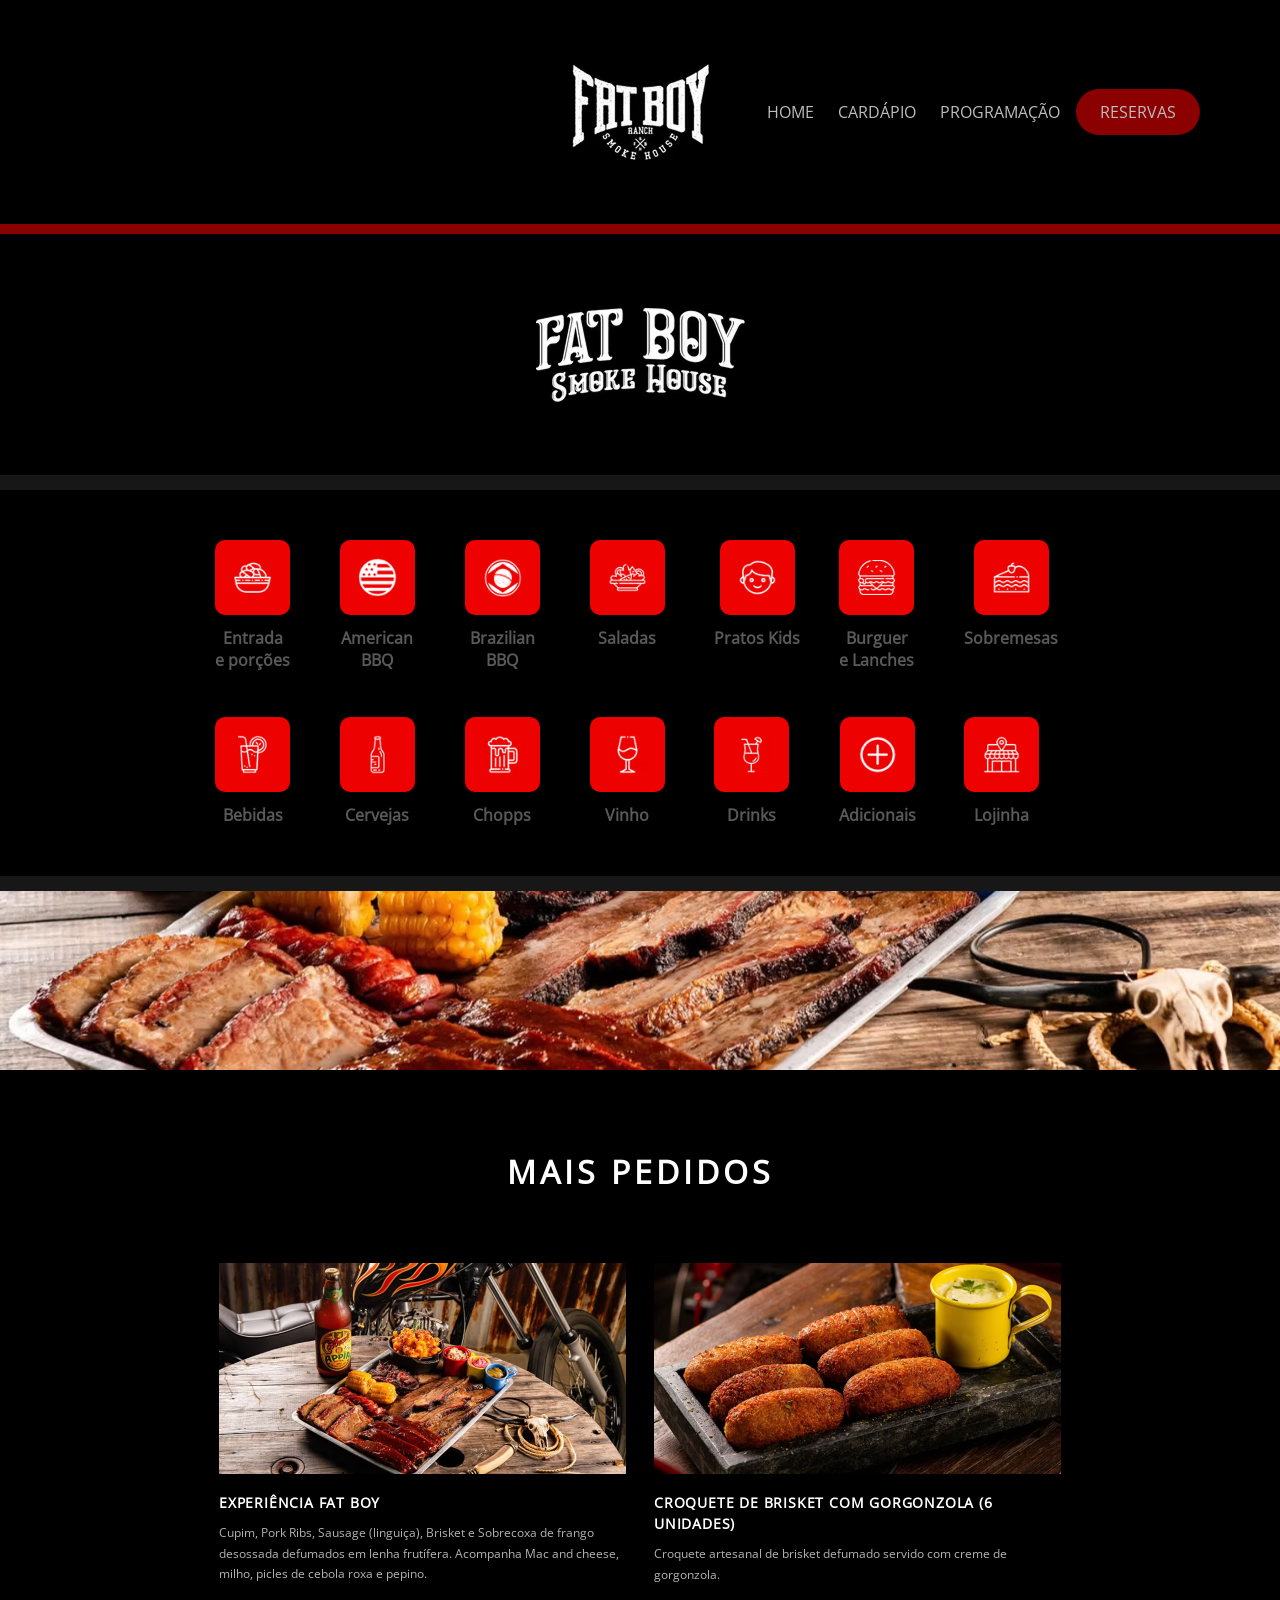
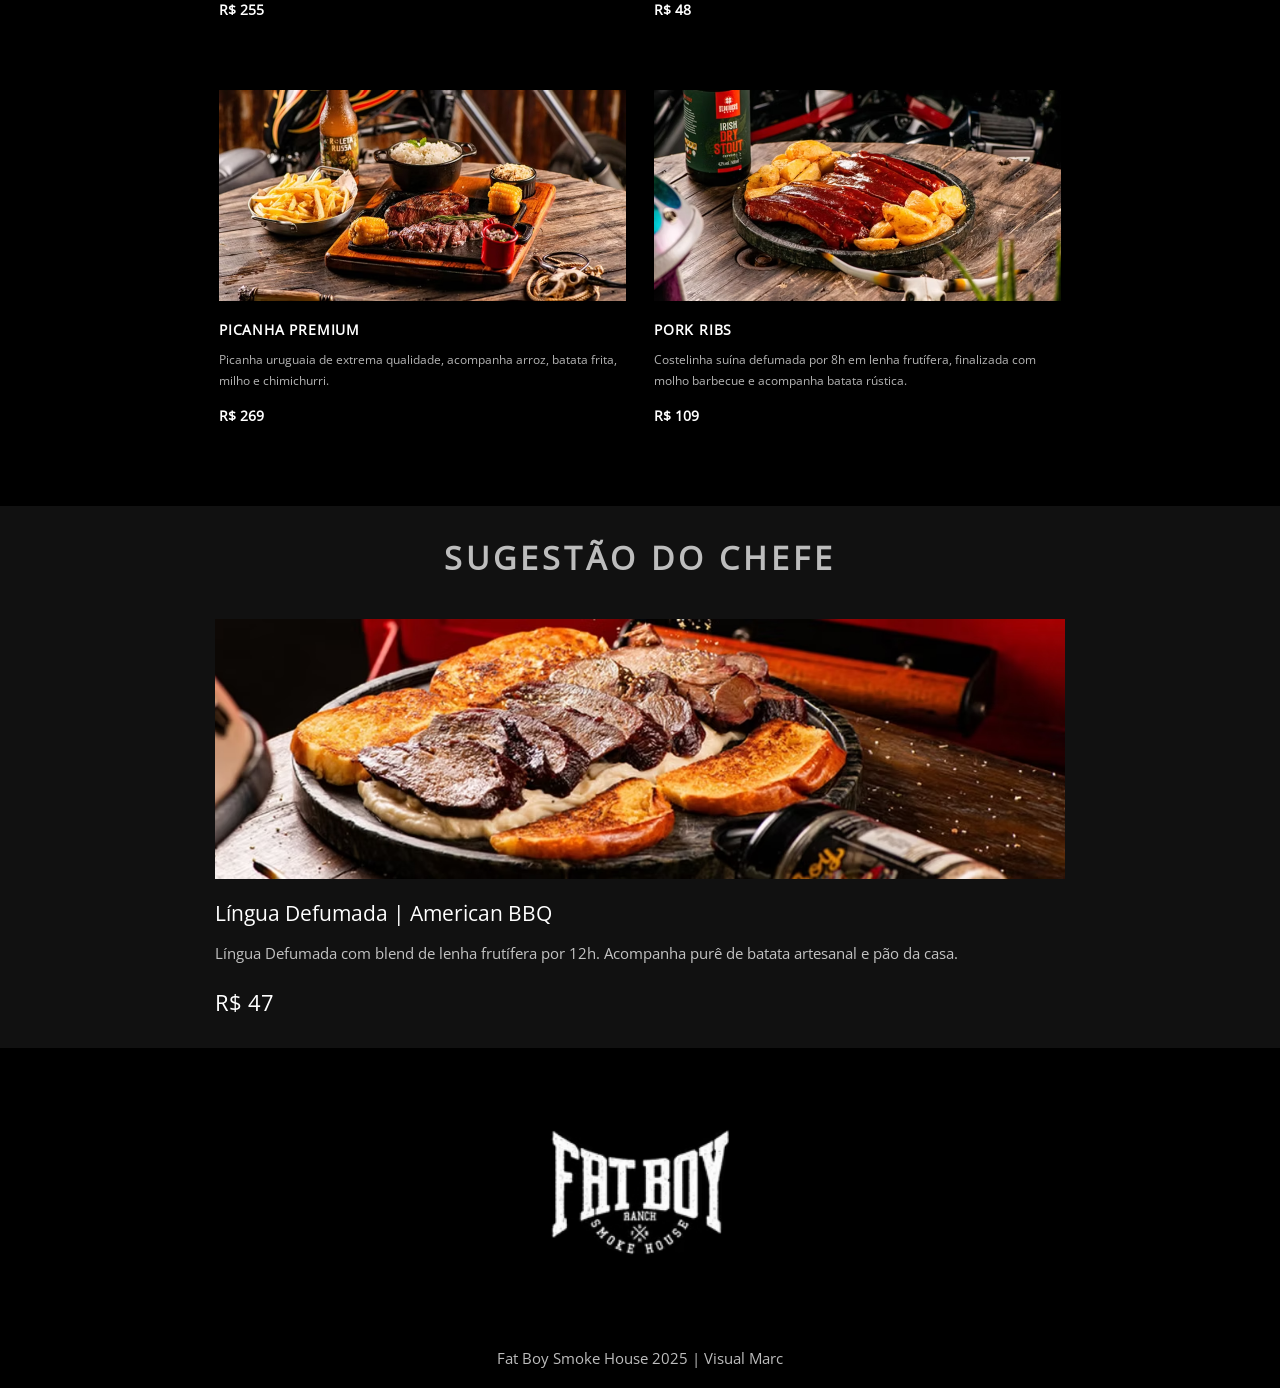
==== cardapio.html @ 6d9d1065 "finaliza todos ajustes" ====
<!doctype html>
<html lang="pt-br">
  <head>
    <meta charset="UTF-8" />
    <meta name="viewport" content="width=device-width, initial-scale=1.0" />
    <link rel="icon" href="/favicon.io.png" />
    <link rel="stylesheet" href="css/style.css" />
    <title>Fat Boy</title>
  </head>
  <body>
    <header class="main-header">
      <a class="logo" href="index.html" title="Retornar a página inicial">
        <img
          class="logo-fatboy"
          src="img/logo-fatboy.png"
          alt="logo branco fatboy"
        />
      </a>
      <nav class="main-nav">
        <ul class="list-links">
          <li><a href="index.html">HOME</a></li>
          <li><a href="cardapio.html">CARDÁPIO</a></li>
          <li><a href="index.html#programacao">PROGRAMAÇÃO</a></li>
        </ul>
        <a
          class="btn-reservas"
          href="https://wa.me/5512988518700?text=Olá,%20gostaria%20de%20fazer%20uma%20reserva."
          target="_blank"
          >RESERVAS</a
        >
      </nav>
    </header>
    <main>
      <div class="faixa"></div>
      <section class="hero-cardapio"></section>
      <section class="segunda-faixa-cardapio"></section>
      <section class="pag-cardapio">
        <div class="grid-cardapio">
          <a href="#" class="card">
            <img
              src="./img/cardapio/entrada-e-porcoes.png"
              alt="Entrada e porções"
            />
            <h3>Entrada <br />e porções</h3>
          </a>

          <a href="#" class="card">
            <img src="./img/cardapio/american-bbq.png" alt="American BBQ" />
            <h3>American <br />BBQ</h3>
          </a>
          <a href="#" class="card">
            <img src="./img/cardapio/brazilian-bbq.png" alt="Brazilian BBQ" />
            <h3>Brazilian <br />BBQ</h3>
          </a>

          <a href="#" class="card">
            <img src="./img/cardapio/saladas.png" alt="Saladas" />
            <h3>Saladas</h3>
          </a>

          <a href="#" class="card">
            <img src="./img/cardapio/kids.png" alt="Kids" />
            <h3>Pratos Kids</h3>
          </a>

          <a href="lanches.html" class="card">
            <img src="./img/cardapio/burguer.png" alt="Burguer e Lanches" />
            <h3>Burguer <br />e Lanches</h3>
          </a>

          <a href="#" class="card">
            <img src="./img/cardapio/sobremesas.png" alt="Sobremesas" />
            <h3>Sobremesas</h3>
          </a>

          <a href="#" class="card">
            <img src="./img/cardapio/bebidas.png" alt="Bebidas" />
            <h3>Bebidas</h3>
          </a>

          <a href="#" class="card">
            <img src="./img/cardapio/cervejas.png" alt="Cervejas" />
            <h3>Cervejas</h3>
          </a>

          <a href="#" class="card">
            <img src="./img/cardapio/chopp.png" alt="Chopps" />
            <h3>Chopps</h3>
          </a>
          <a href="#" class="card">
            <img src="./img/cardapio/vinho.png" alt="Vinho" />
            <h3>Vinho</h3>
          </a>
          <a href="drinks.html" class="card">
            <img src="./img/cardapio/drinks.png" alt="Drinks" />
            <h3>Drinks</h3>
          </a>
          <a href="#" class="card">
            <img src="./img/cardapio/adicional.png" alt="Adicionais" />
            <h3>Adicionais</h3>
          </a>

          <a href="#" class="card">
            <img src="./img/cardapio/lojinha.png" alt="Lojinha" />
            <h3>Lojinha</h3>
          </a>
        </div>
      </section>
      <section class="segunda-faixa-cardapio"></section>
      <section class="faixa-cardapio">
        <img src="./img/cardapio/faixa-img.avif" alt="" />
      </section>
      <section class="mais-pedidos">
        <h2>MAIS PEDIDOS</h2>

        <!-- CARD 1 -->
        <div class="mais-pedidos-card">
          <img
            src="img/cardapio/experiencia-fat-boy.avif"
            alt="Experiência Fat Boy"
          />

          <div class="mais-pedidos-info">
            <h3>EXPERIÊNCIA FAT BOY</h3>

            <p>
              Cupim, Pork Ribs, Sausage (linguiça), Brisket e Sobrecoxa de
              frango desossada defumados em lenha frutífera. Acompanha Mac and
              cheese, milho, picles de cebola roxa e pepino.
            </p>

            <div class="mais-pedidos-price">
              <span>R$ 255</span>
            </div>
          </div>
        </div>

        <!-- CARD 2 -->
        <div class="mais-pedidos-card">
          <img src="img/cardapio/croquete.avif" alt="Croquete de Brisket" />

          <div class="mais-pedidos-info">
            <h3>CROQUETE DE BRISKET COM GORGONZOLA (6 unidades)</h3>

            <p>
              Croquete artesanal de brisket defumado servido com creme de
              gorgonzola.
            </p>

            <div class="mais-pedidos-price">
              <span>R$ 48</span>
            </div>
          </div>
        </div>

        <!-- CARD 3 -->
        <div class="mais-pedidos-card">
          <img src="img/cardapio/picanha.avif" alt="Picanha Premium" />

          <div class="mais-pedidos-info">
            <h3>PICANHA PREMIUM</h3>

            <p>
              Picanha uruguaia de extrema qualidade, acompanha arroz, batata
              frita, milho e chimichurri.
            </p>

            <div class="mais-pedidos-price">
              <span>R$ 269</span>
            </div>
          </div>
        </div>

        <!-- CARD 4 -->
        <div class="mais-pedidos-card">
          <img src="img/cardapio/pork.avif" alt="Pork Ribs" />

          <div class="mais-pedidos-info">
            <h3>PORK RIBS</h3>

            <p>
              Costelinha suína defumada por 8h em lenha frutífera, finalizada
              com molho barbecue e acompanha batata rústica.
            </p>

            <div class="mais-pedidos-price">
              <span>R$ 109</span>
            </div>
          </div>
        </div>
      </section>
      <section class="sugestao-chefe">
        <h2>SUGESTÃO DO CHEFE</h2>
        <div class="sugestao-chefe-card">
          <img
            src="img/lanches-pagina/sugestao-chefe.avif"
            alt="SUGESTAO DO CHEFE"
          />

          <div class="sugestao-chefe-info">
            <h3>Língua Defumada | American BBQ</h3>

            <p>
              Língua Defumada com blend de lenha frutífera por 12h. Acompanha
              purê de batata artesanal e pão da casa.
            </p>

            <div class="sugestao-chefe-price">
              <span>R$ 47 </span>
            </div>
          </div>
        </div>
      </section>
    </main>
    <footer>
      <section class="footer-bottom">
        <img src="./img/logo-fatboy.png" alt="Logo Fat Boy Smoke House" />

        <p>Fat Boy Smoke House 2025 | Visual Marc</p>
      </section>
    </footer>
  </body>
</html>
---- css/style.css ----
@import url("./global.css");
@import url("./header.css");
@import url("./hero.css");
@import url("./cardapio.css");
@import url("./galeria.css");
@import url("./ta-no-fat-boy.css");
@import url("./footer.css");
@import url("./drinks.css");
@import url("./lanches.css");
@import url("./mais-pedidos.css");
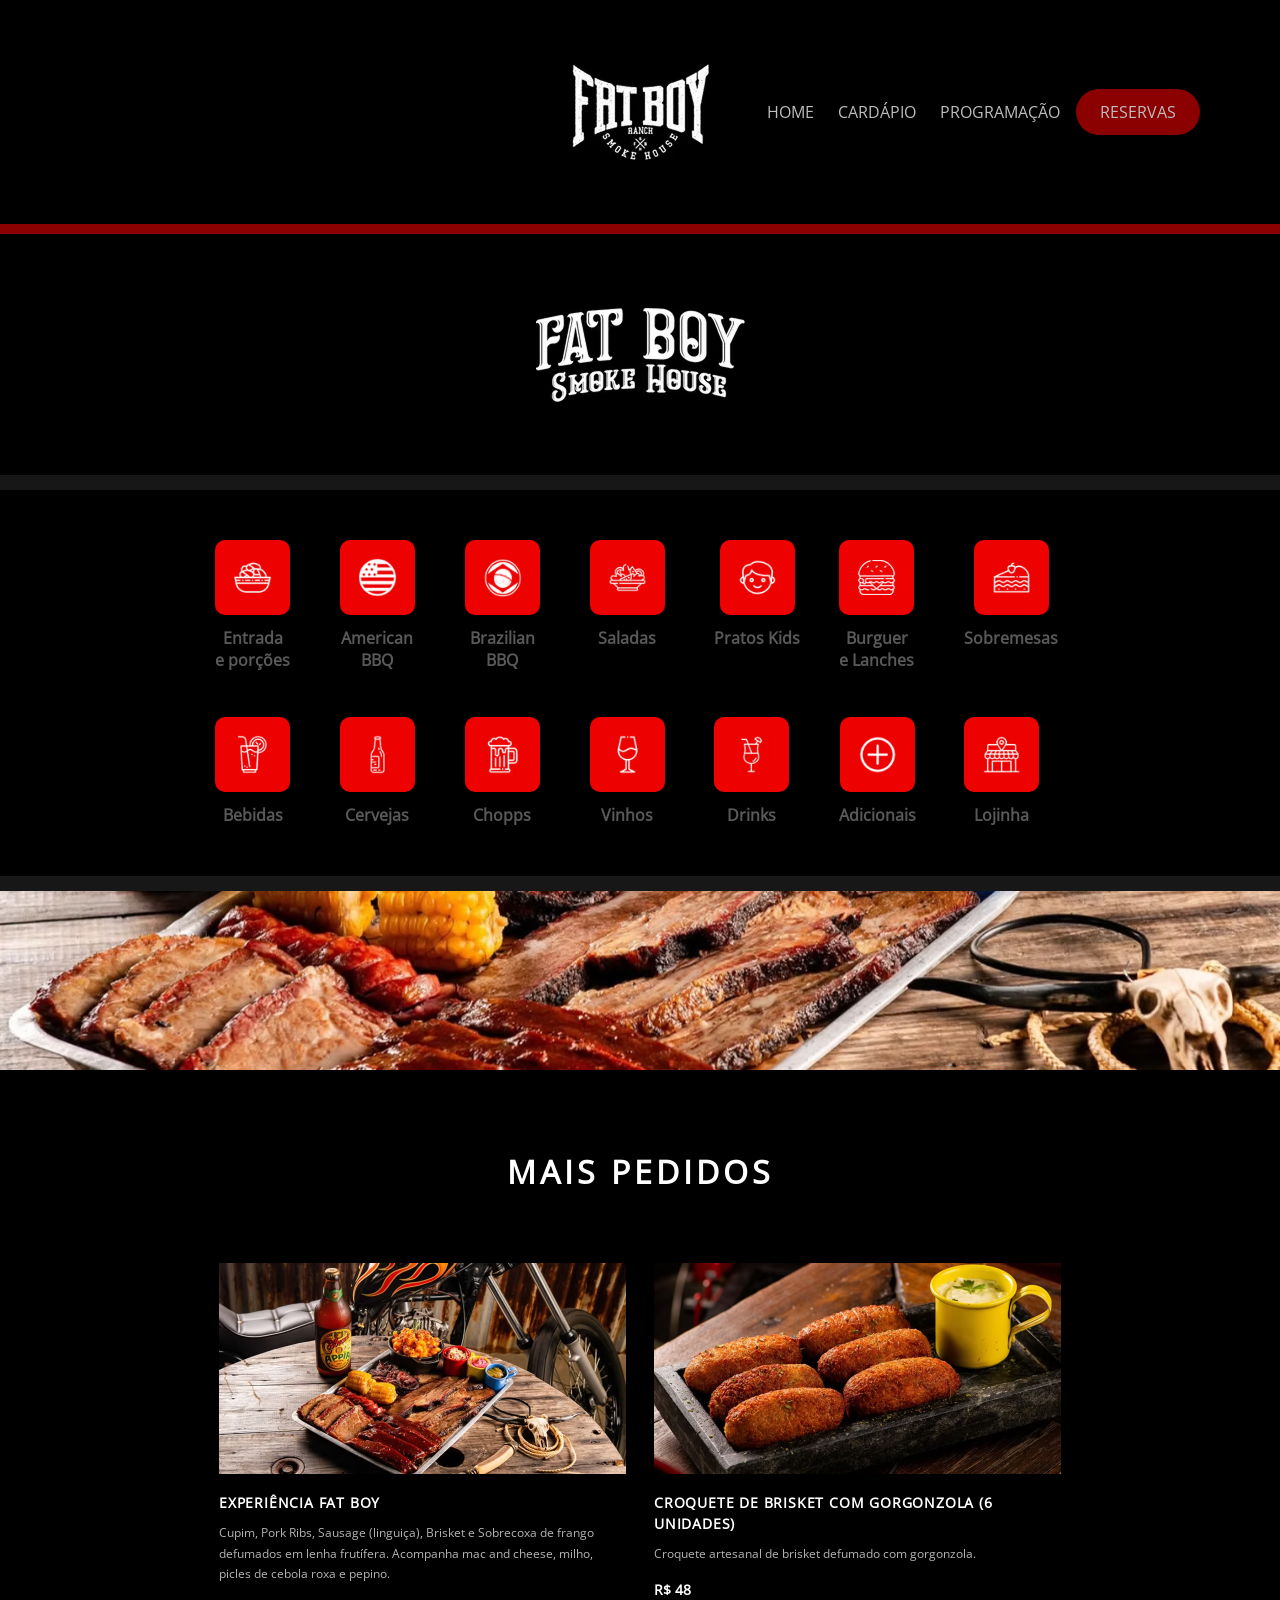
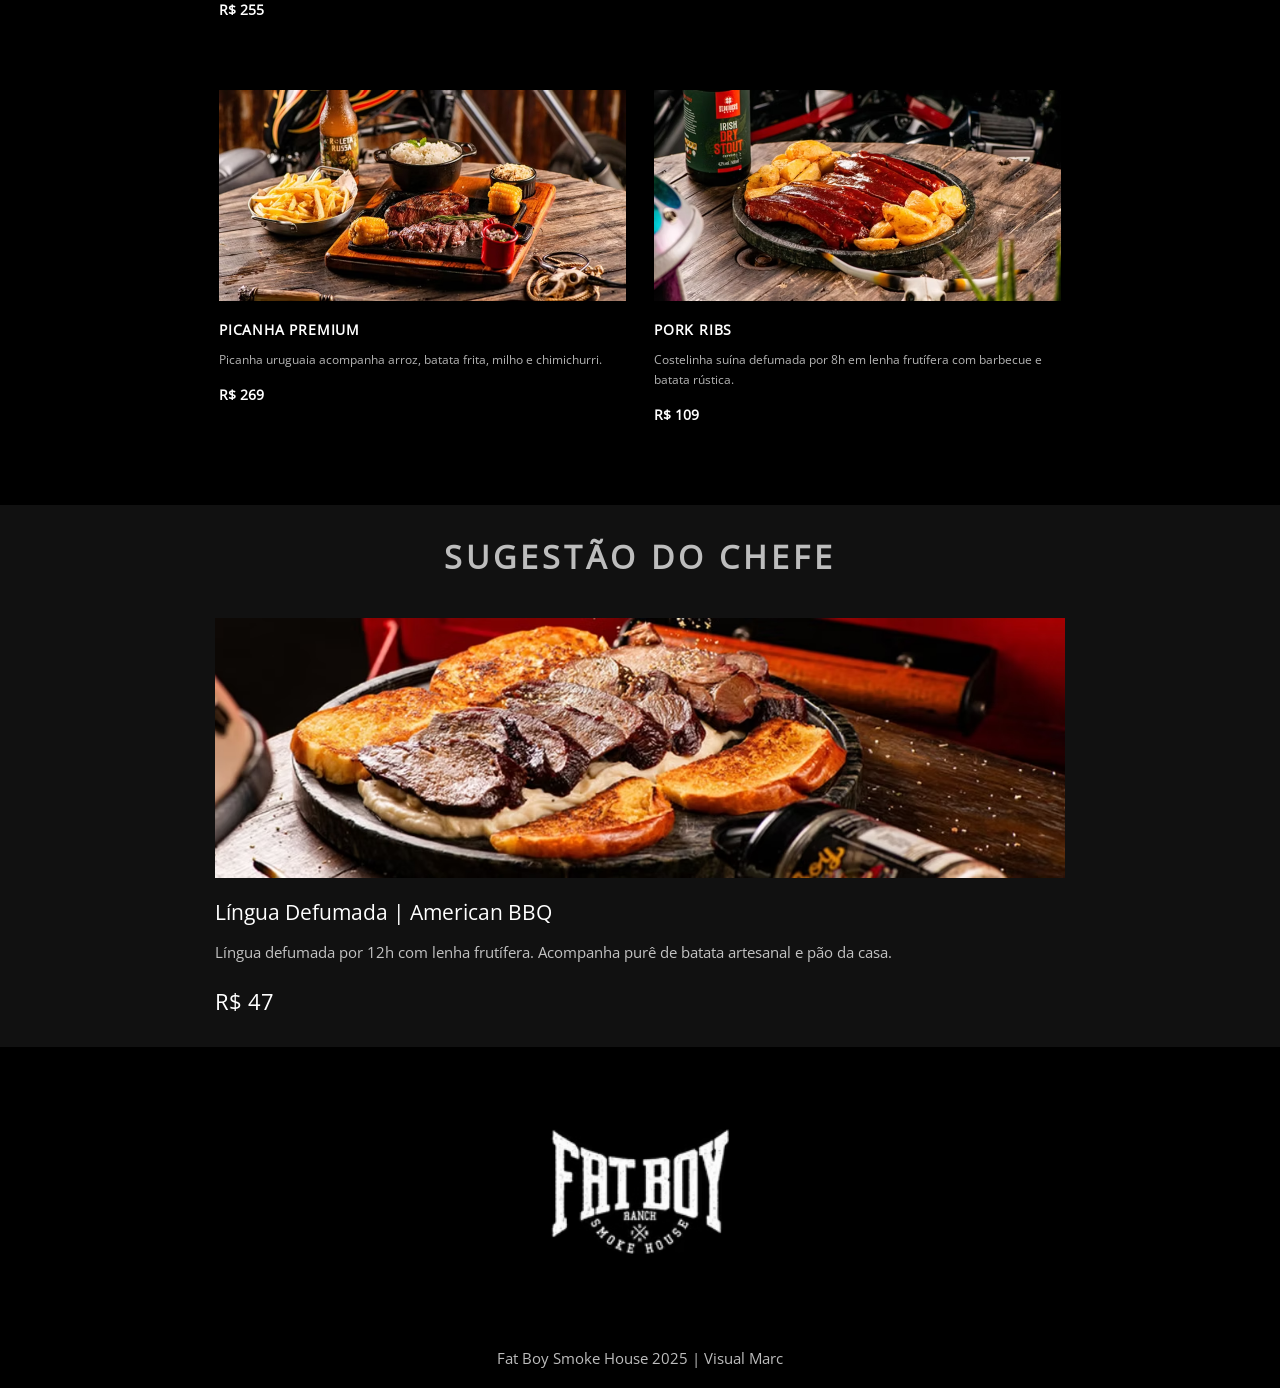
==== commit 10005383: "organização da estrutura HTML e CSS" ====
--- a/cardapio.html
+++ b/cardapio.html
@@ -1,40 +1,47 @@
 <!doctype html>
-<html lang="pt-br">
+<html lang="pt-BR">
   <head>
     <meta charset="UTF-8" />
     <meta name="viewport" content="width=device-width, initial-scale=1.0" />
+
+    <title>Fat Boy</title>
+
     <link rel="icon" href="/favicon.io.png" />
     <link rel="stylesheet" href="css/style.css" />
-    <title>Fat Boy</title>
   </head>
+
   <body>
     <header class="main-header">
-      <a class="logo" href="index.html" title="Retornar a página inicial">
-        <img
-          class="logo-fatboy"
-          src="img/logo-fatboy.png"
-          alt="logo branco fatboy"
-        />
+      <a class="logo" href="index.html" title="Retornar à página inicial">
+        <img class="logo-fatboy" src="img/logo-fatboy.png" alt="Logo Fat Boy" />
       </a>
-      <nav class="main-nav">
+
+      <nav class="main-nav" aria-label="Navegação principal">
         <ul class="list-links">
           <li><a href="index.html">HOME</a></li>
           <li><a href="cardapio.html">CARDÁPIO</a></li>
           <li><a href="index.html#programacao">PROGRAMAÇÃO</a></li>
         </ul>
+
         <a
           class="btn-reservas"
           href="https://wa.me/5512988518700?text=Olá,%20gostaria%20de%20fazer%20uma%20reserva."
           target="_blank"
-          >RESERVAS</a
+          rel="noopener noreferrer"
         >
+          RESERVAS
+        </a>
       </nav>
     </header>
+
     <main>
-      <div class="faixa"></div>
-      <section class="hero-cardapio"></section>
-      <section class="segunda-faixa-cardapio"></section>
-      <section class="pag-cardapio">
+      <div class="faixa" aria-hidden="true"></div>
+
+      <section class="hero-cardapio" aria-label="Banner do cardápio"></section>
+
+      <section class="segunda-faixa-cardapio" aria-hidden="true"></section>
+
+      <section class="pag-cardapio" aria-label="Categorias do cardápio">
         <div class="grid-cardapio">
           <a href="#" class="card">
             <img
@@ -48,6 +55,7 @@
             <img src="./img/cardapio/american-bbq.png" alt="American BBQ" />
             <h3>American <br />BBQ</h3>
           </a>
+
           <a href="#" class="card">
             <img src="./img/cardapio/brazilian-bbq.png" alt="Brazilian BBQ" />
             <h3>Brazilian <br />BBQ</h3>
@@ -59,7 +67,7 @@
           </a>
 
           <a href="#" class="card">
-            <img src="./img/cardapio/kids.png" alt="Kids" />
+            <img src="./img/cardapio/kids.png" alt="Pratos Kids" />
             <h3>Pratos Kids</h3>
           </a>
 
@@ -87,14 +95,17 @@
             <img src="./img/cardapio/chopp.png" alt="Chopps" />
             <h3>Chopps</h3>
           </a>
-          <a href="#" class="card">
-            <img src="./img/cardapio/vinho.png" alt="Vinho" />
-            <h3>Vinho</h3>
-          </a>
+
+          <a href="#" class="card">
+            <img src="./img/cardapio/vinho.png" alt="Vinhos" />
+            <h3>Vinhos</h3>
+          </a>
+
           <a href="drinks.html" class="card">
             <img src="./img/cardapio/drinks.png" alt="Drinks" />
             <h3>Drinks</h3>
           </a>
+
           <a href="#" class="card">
             <img src="./img/cardapio/adicional.png" alt="Adicionais" />
             <h3>Adicionais</h3>
@@ -106,15 +117,17 @@
           </a>
         </div>
       </section>
-      <section class="segunda-faixa-cardapio"></section>
-      <section class="faixa-cardapio">
+
+      <section class="segunda-faixa-cardapio" aria-hidden="true"></section>
+
+      <section class="faixa-cardapio" aria-hidden="true">
         <img src="./img/cardapio/faixa-img.avif" alt="" />
       </section>
-      <section class="mais-pedidos">
-        <h2>MAIS PEDIDOS</h2>
-
-        <!-- CARD 1 -->
-        <div class="mais-pedidos-card">
+
+      <section class="mais-pedidos" aria-labelledby="titulo-mais-pedidos">
+        <h2 id="titulo-mais-pedidos">MAIS PEDIDOS</h2>
+
+        <article class="mais-pedidos-card">
           <img
             src="img/cardapio/experiencia-fat-boy.avif"
             alt="Experiência Fat Boy"
@@ -122,100 +135,91 @@
 
           <div class="mais-pedidos-info">
             <h3>EXPERIÊNCIA FAT BOY</h3>
-
             <p>
               Cupim, Pork Ribs, Sausage (linguiça), Brisket e Sobrecoxa de
-              frango desossada defumados em lenha frutífera. Acompanha Mac and
-              cheese, milho, picles de cebola roxa e pepino.
+              frango defumados em lenha frutífera. Acompanha mac and cheese,
+              milho, picles de cebola roxa e pepino.
             </p>
 
             <div class="mais-pedidos-price">
               <span>R$ 255</span>
             </div>
           </div>
-        </div>
-
-        <!-- CARD 2 -->
-        <div class="mais-pedidos-card">
+        </article>
+
+        <article class="mais-pedidos-card">
           <img src="img/cardapio/croquete.avif" alt="Croquete de Brisket" />
 
           <div class="mais-pedidos-info">
             <h3>CROQUETE DE BRISKET COM GORGONZOLA (6 unidades)</h3>
-
-            <p>
-              Croquete artesanal de brisket defumado servido com creme de
-              gorgonzola.
-            </p>
+            <p>Croquete artesanal de brisket defumado com gorgonzola.</p>
 
             <div class="mais-pedidos-price">
               <span>R$ 48</span>
             </div>
           </div>
-        </div>
-
-        <!-- CARD 3 -->
-        <div class="mais-pedidos-card">
+        </article>
+
+        <article class="mais-pedidos-card">
           <img src="img/cardapio/picanha.avif" alt="Picanha Premium" />
 
           <div class="mais-pedidos-info">
             <h3>PICANHA PREMIUM</h3>
-
-            <p>
-              Picanha uruguaia de extrema qualidade, acompanha arroz, batata
-              frita, milho e chimichurri.
+            <p>
+              Picanha uruguaia acompanha arroz, batata frita, milho e
+              chimichurri.
             </p>
 
             <div class="mais-pedidos-price">
               <span>R$ 269</span>
             </div>
           </div>
-        </div>
-
-        <!-- CARD 4 -->
-        <div class="mais-pedidos-card">
+        </article>
+
+        <article class="mais-pedidos-card">
           <img src="img/cardapio/pork.avif" alt="Pork Ribs" />
 
           <div class="mais-pedidos-info">
             <h3>PORK RIBS</h3>
-
-            <p>
-              Costelinha suína defumada por 8h em lenha frutífera, finalizada
-              com molho barbecue e acompanha batata rústica.
+            <p>
+              Costelinha suína defumada por 8h em lenha frutífera com barbecue e
+              batata rústica.
             </p>
 
             <div class="mais-pedidos-price">
               <span>R$ 109</span>
             </div>
           </div>
-        </div>
-      </section>
-      <section class="sugestao-chefe">
-        <h2>SUGESTÃO DO CHEFE</h2>
-        <div class="sugestao-chefe-card">
+        </article>
+      </section>
+
+      <section class="sugestao-chefe" aria-labelledby="titulo-chefe">
+        <h2 id="titulo-chefe">SUGESTÃO DO CHEFE</h2>
+
+        <article class="sugestao-chefe-card">
           <img
             src="img/lanches-pagina/sugestao-chefe.avif"
-            alt="SUGESTAO DO CHEFE"
+            alt="Sugestão do chefe"
           />
 
           <div class="sugestao-chefe-info">
             <h3>Língua Defumada | American BBQ</h3>
-
-            <p>
-              Língua Defumada com blend de lenha frutífera por 12h. Acompanha
-              purê de batata artesanal e pão da casa.
+            <p>
+              Língua defumada por 12h com lenha frutífera. Acompanha purê de
+              batata artesanal e pão da casa.
             </p>
 
             <div class="sugestao-chefe-price">
-              <span>R$ 47 </span>
-            </div>
-          </div>
-        </div>
+              <span>R$ 47</span>
+            </div>
+          </div>
+        </article>
       </section>
     </main>
+
     <footer>
       <section class="footer-bottom">
         <img src="./img/logo-fatboy.png" alt="Logo Fat Boy Smoke House" />
-
         <p>Fat Boy Smoke House 2025 | Visual Marc</p>
       </section>
     </footer>
